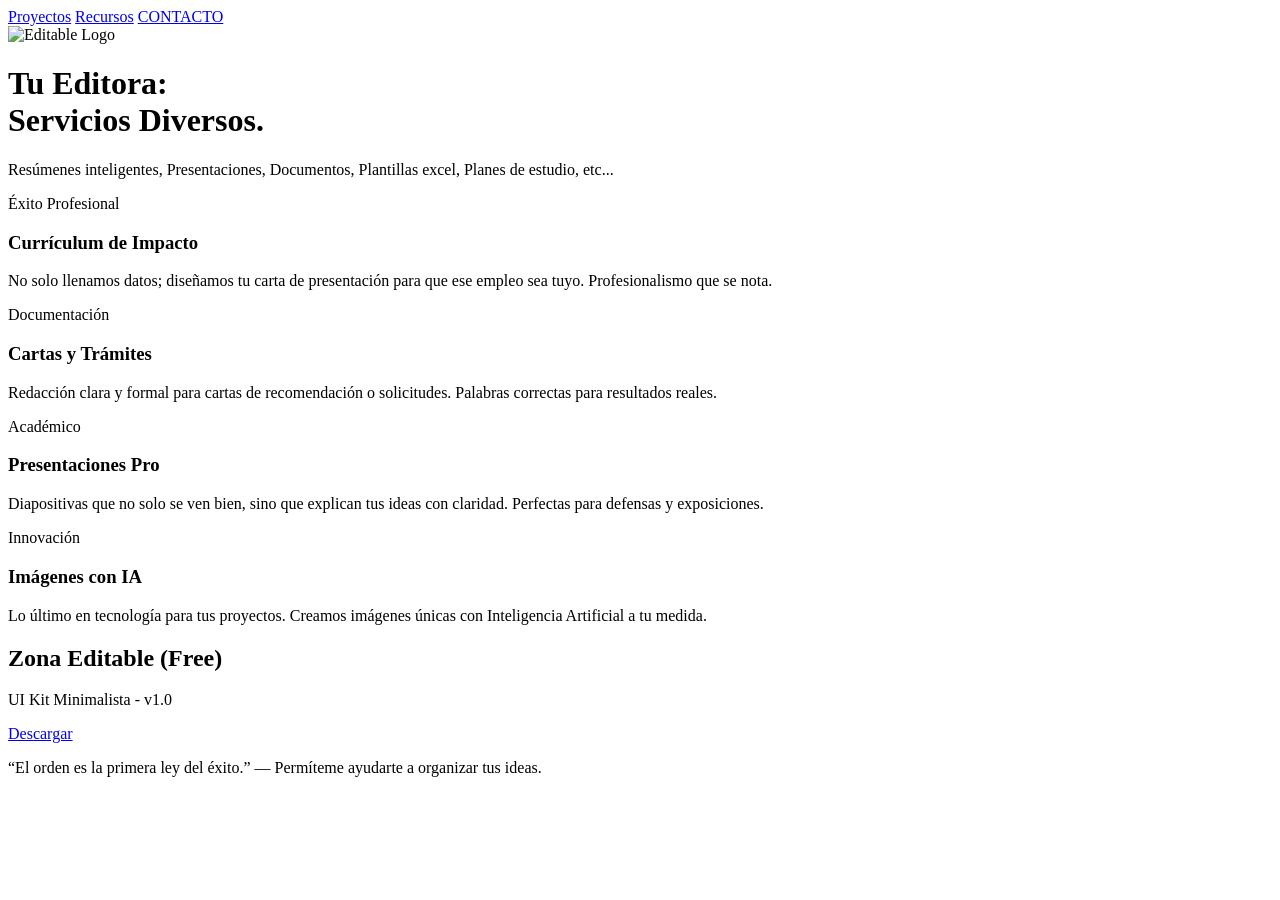
==== index.html @ 824ca3d0 "Fix HTML formatting and restore footer section" ====
<!doctype html>
<html lang="es">
  <head>
    <meta charset="UTF-8" />
    <meta name="viewport" content="width=device-width, initial-scale=1.0" />
    <title>EDITABLE | Engineering & Design</title>
    <link rel="stylesheet" href="style.css" />
    <link
      href="https://fonts.googleapis.com/css2?family=Inter:wght@300;400;800&display=swap"
      rel="stylesheet"
    />
  </head>
  <body>
    <nav>
      <div class="logo"></div>
      <div class="nav-links">
        <a href="#portfolio">Proyectos</a>
        <a href="#downloads">Recursos</a>
        <a
          href="https://wa.me/50557872347?text=Hola%20Editable,%20necesito%20ayuda%20con%20un%20trabajo."
          class="btn-contact"
          >CONTACTO</a
        >
      </div>
    </nav>

    <header class="reveal">
      <div class="hero-content">
        <img src="img/logo.png" alt="Editable Logo" class="main-logo" />
        <h1>Tu Editora: <br /><span>Servicios Diversos.</span></h1>
        <p>
          Resúmenes inteligentes, Presentaciones, Documentos, Plantillas excel,
          Planes de estudio, etc...
        </p>
      </div>
    </header>

    <section id="portfolio" class="bento-grid">
      <div class="bento-item wide reveal">
        <div class="bento-content">
          <span class="tag">Éxito Profesional</span>
          <h3>Currículum de Impacto</h3>
          <p>
            No solo llenamos datos; diseñamos tu carta de presentación para que
            ese empleo sea tuyo. Profesionalismo que se nota.
          </p>
        </div>
      </div>

      <div class="bento-item reveal">
        <div class="bento-content">
          <span class="tag">Documentación</span>
          <h3>Cartas y Trámites</h3>
          <p>
            Redacción clara y formal para cartas de recomendación o solicitudes.
            Palabras correctas para resultados reales.
          </p>
        </div>
      </div>

      <div class="bento-item reveal">
        <div class="bento-content">
          <span class="tag">Académico</span>
          <h3>Presentaciones Pro</h3>
          <p>
            Diapositivas que no solo se ven bien, sino que explican tus ideas
            con claridad. Perfectas para defensas y exposiciones.
          </p>
        </div>
      </div>

      <div class="bento-item reveal">
        <div class="bento-content">
          <span class="tag">Innovación</span>
          <h3>Imágenes con IA</h3>
          <p>
            Lo último en tecnología para tus proyectos. Creamos imágenes únicas
            con Inteligencia Artificial a tu medida.
          </p>
        </div>
      </div>
    </section>
    <section id="downloads" class="downloads reveal">
      <h2>Zona Editable (Free)</h2>
      <div class="download-card">
        <p>UI Kit Minimalista - v1.0</p>
        <a href="downloads/guia.pdf" download class="btn-download">Descargar</a>
      </div>
    </section>

    <script src="script.js"></script>
  </body>
</html>

<section class="footer-note reveal">
  <p>
    “El orden es la primera ley del éxito.” — Permíteme ayudarte a organizar tus
    ideas.
  </p>
</section>
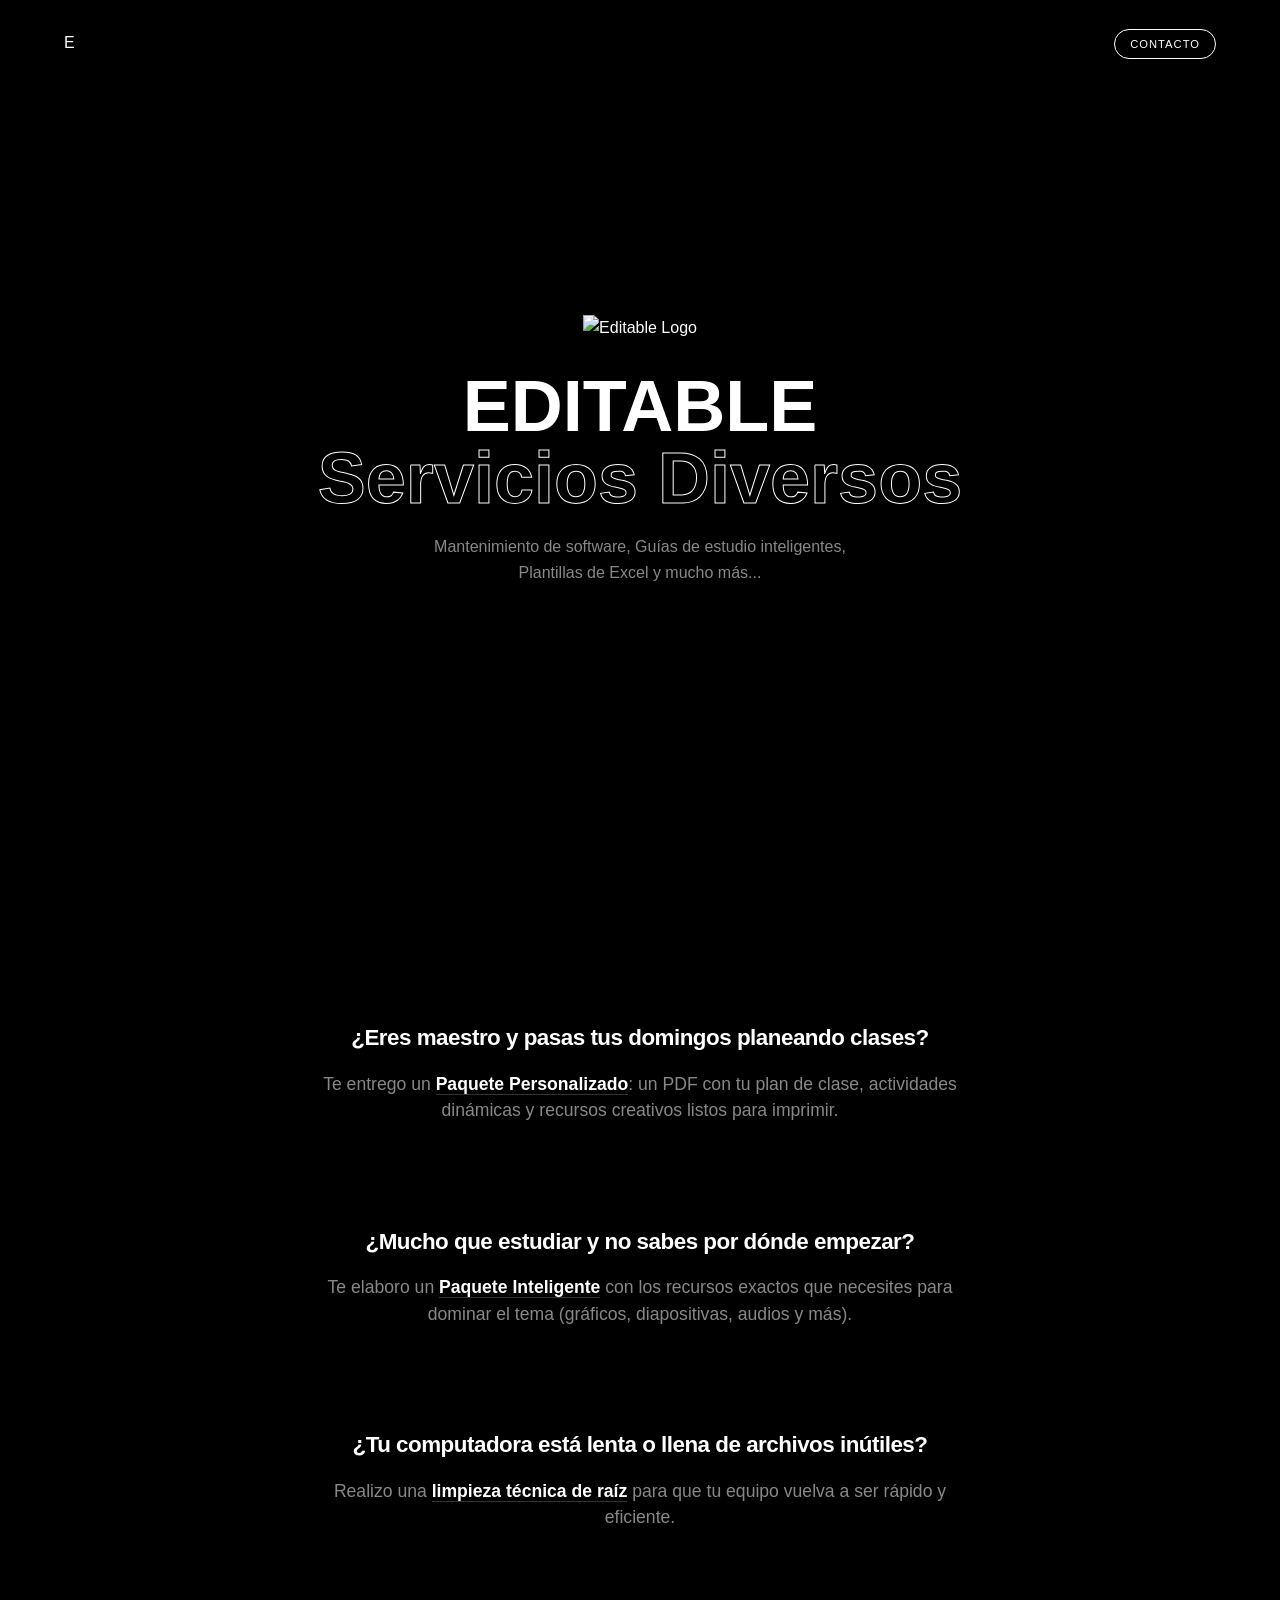
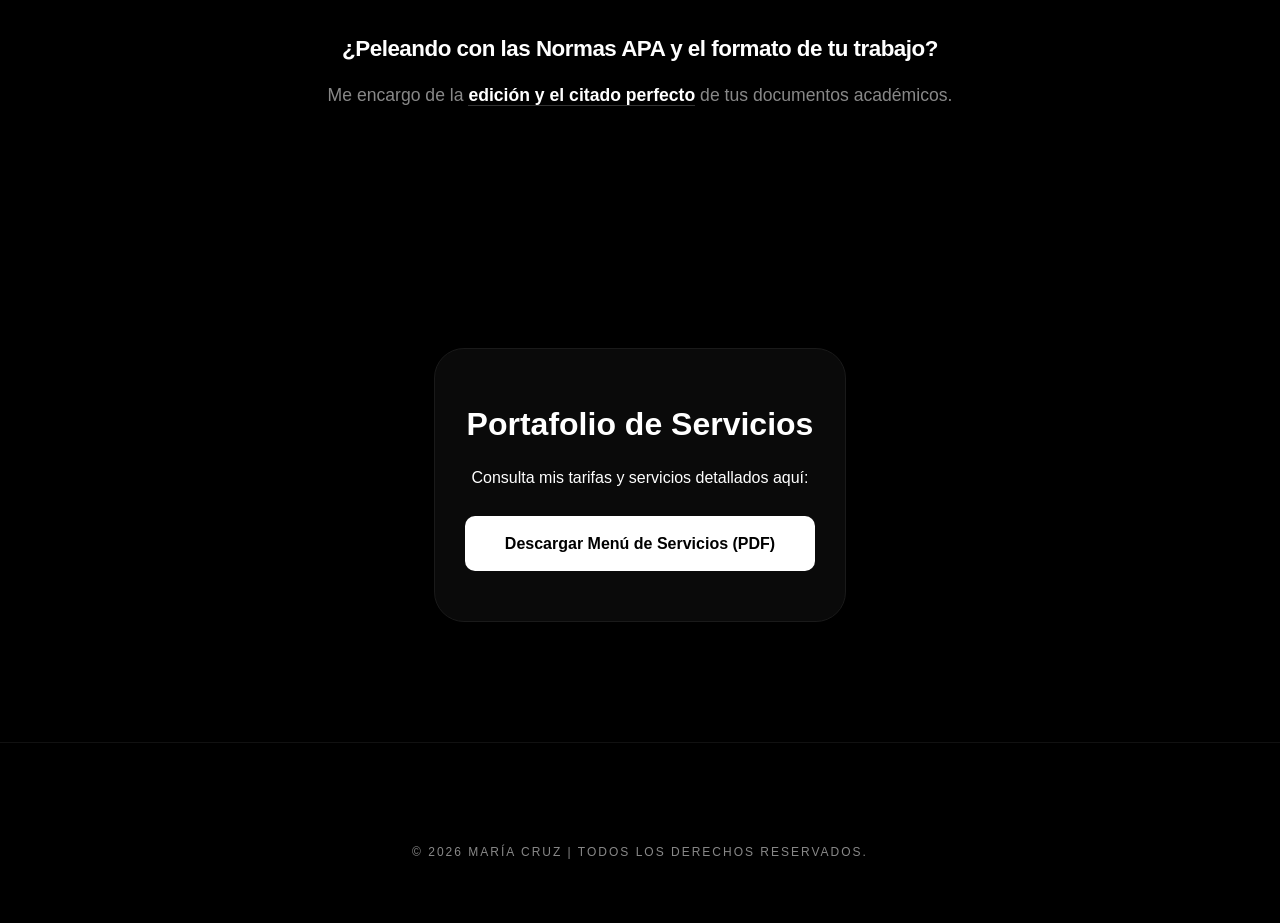
==== commit 6d8e052b: "ConfiguracionesFinales" ====
--- a/index.html
+++ b/index.html
@@ -3,7 +3,7 @@
   <head>
     <meta charset="UTF-8" />
     <meta name="viewport" content="width=device-width, initial-scale=1.0" />
-    <title>EDITABLE | Engineering & Design</title>
+    <title>EDITABLE | Servicios Diversos</title>
     <link rel="stylesheet" href="style.css" />
     <link
       href="https://fonts.googleapis.com/css2?family=Inter:wght@300;400;800&display=swap"
@@ -12,12 +12,10 @@
   </head>
   <body>
     <nav>
-      <div class="logo"></div>
+      <div class="logo">E</div>
       <div class="nav-links">
-        <a href="#portfolio">Proyectos</a>
-        <a href="#downloads">Recursos</a>
         <a
-          href="https://wa.me/50557872347?text=Hola%20Editable,%20necesito%20ayuda%20con%20un%20trabajo."
+          href="https://wa.me/50557872347?text=Hola%20María,%20vi%20tu%20página%20EDITABLE%20y%20necesito%20tu%20ayuda%20profesional."
           class="btn-contact"
           >CONTACTO</a
         >
@@ -27,75 +25,68 @@
     <header class="reveal">
       <div class="hero-content">
         <img src="img/logo.png" alt="Editable Logo" class="main-logo" />
-        <h1>Tu Editora: <br /><span>Servicios Diversos.</span></h1>
-        <p>
-          Resúmenes inteligentes, Presentaciones, Documentos, Plantillas excel,
-          Planes de estudio, etc...
+        <h1>EDITABLE<br /><span>Servicios Diversos</span></h1>
+        <p class="hero-subtitle">
+          Mantenimiento de software, Guías de estudio inteligentes, Plantillas
+          de Excel y mucho más...
         </p>
       </div>
     </header>
 
-    <section id="portfolio" class="bento-grid">
-      <div class="bento-item wide reveal">
-        <div class="bento-content">
-          <span class="tag">Éxito Profesional</span>
-          <h3>Currículum de Impacto</h3>
-          <p>
-            No solo llenamos datos; diseñamos tu carta de presentación para que
-            ese empleo sea tuyo. Profesionalismo que se nota.
-          </p>
-        </div>
+    <section id="capacidades" class="servicios-tech reveal">
+      <div class="tech-item">
+        <h3>¿Eres maestro y pasas tus domingos planeando clases?</h3>
+        <p>
+          Te entrego un <b>Paquete Personalizado</b>: un PDF con tu plan de
+          clase, actividades dinámicas y recursos creativos listos para
+          imprimir.
+        </p>
       </div>
 
-      <div class="bento-item reveal">
-        <div class="bento-content">
-          <span class="tag">Documentación</span>
-          <h3>Cartas y Trámites</h3>
-          <p>
-            Redacción clara y formal para cartas de recomendación o solicitudes.
-            Palabras correctas para resultados reales.
-          </p>
-        </div>
+      <div class="tech-item">
+        <h3>¿Mucho que estudiar y no sabes por dónde empezar?</h3>
+        <p>
+          Te elaboro un <b>Paquete Inteligente</b> con los recursos exactos que
+          necesites para dominar el tema (gráficos, diapositivas, audios y más).
+        </p>
       </div>
 
-      <div class="bento-item reveal">
-        <div class="bento-content">
-          <span class="tag">Académico</span>
-          <h3>Presentaciones Pro</h3>
-          <p>
-            Diapositivas que no solo se ven bien, sino que explican tus ideas
-            con claridad. Perfectas para defensas y exposiciones.
-          </p>
-        </div>
+      <div class="tech-item">
+        <h3>¿Tu computadora está lenta o llena de archivos inútiles?</h3>
+        <p>
+          Realizo una <b>limpieza técnica de raíz</b> para que tu equipo vuelva
+          a ser rápido y eficiente.
+        </p>
       </div>
 
-      <div class="bento-item reveal">
-        <div class="bento-content">
-          <span class="tag">Innovación</span>
-          <h3>Imágenes con IA</h3>
-          <p>
-            Lo último en tecnología para tus proyectos. Creamos imágenes únicas
-            con Inteligencia Artificial a tu medida.
-          </p>
-        </div>
+      <div class="tech-item">
+        <h3>¿Peleando con las Normas APA y el formato de tu trabajo?</h3>
+        <p>
+          Me encargo de la <b>edición y el citado perfecto</b> de tus documentos
+          académicos.
+        </p>
       </div>
     </section>
-    <section id="downloads" class="downloads reveal">
-      <h2>Zona Editable (Free)</h2>
+
+    <section id="menu-servicios" class="downloads reveal">
       <div class="download-card">
-        <p>UI Kit Minimalista - v1.0</p>
-        <a href="downloads/guia.pdf" download class="btn-download">Descargar</a>
+        <h2>Portafolio de Servicios</h2>
+        <p>Consulta mis tarifas y servicios detallados aquí:</p>
+        <a
+          href="downloads/Catalogo_Editable_2026.pdf"
+          download
+          class="btn-download"
+          >Descargar Menú de Servicios (PDF)</a
+        >
+      </div>
+    </section>
+
+    <section class="footer-note reveal">
+      <div class="credits">
+        <p>© 2026 María Cruz | Todos los derechos reservados.</p>
       </div>
     </section>
 
     <script src="script.js"></script>
   </body>
 </html>
-
-<section class="footer-note reveal">
-  <p>
-    “El orden es la primera ley del éxito.” — Permíteme ayudarte a organizar tus
-    ideas.
-  </p>
-</section>
-
--- a/style.css
+++ b/style.css
@@ -0,0 +1,217 @@
+/* Paleta de Colores EDITABLE (Respetada al 100%) */
+:root {
+  --bg: #000000;
+  --text: #ffffff;
+  --gray-muted: #888888;
+  --accent: #ffffff;
+}
+
+* {
+  margin: 0;
+  padding: 0;
+  box-sizing: border-box;
+  font-family: "Inter", sans-serif;
+}
+
+body {
+  background-color: var(--bg);
+  color: var(--text);
+  line-height: 1.6;
+  overflow-x: hidden;
+}
+
+/* Navegación - Ajustada para mayor compatibilidad móvil */
+nav {
+  display: flex;
+  justify-content: space-between;
+  align-items: center;
+  padding: 30px 5%; /* Un poco más compacto para móvil */
+  position: absolute;
+  width: 100%;
+  z-index: 100;
+}
+
+.nav-links a {
+  text-decoration: none;
+  color: var(--text);
+  margin-left: 15px;
+  font-size: 0.7rem;
+  font-weight: 400;
+  text-transform: uppercase;
+  letter-spacing: 1px;
+  transition: 0.3s opacity;
+}
+
+.btn-contact {
+  border: 1px solid var(--text);
+  padding: 8px 15px;
+  border-radius: 100px;
+}
+
+/* Hero Section */
+header {
+  height: 100vh;
+  display: flex;
+  flex-direction: column;
+  justify-content: center;
+  align-items: center;
+  text-align: center;
+  padding: 0 10%;
+}
+
+.main-logo {
+  width: 120px;
+  height: auto;
+  margin-bottom: 30px;
+}
+
+h1 {
+  font-size: clamp(2.2rem, 8vw, 4.5rem);
+  font-weight: 800;
+  line-height: 1;
+  margin-bottom: 20px;
+}
+
+h1 span {
+  color: transparent;
+  -webkit-text-stroke: 1px var(--text);
+}
+
+.hero-subtitle {
+  color: var(--gray-muted);
+  font-size: 1rem;
+  max-width: 450px;
+  margin: 20px auto 0;
+}
+
+/* SECCIÓN DE CAPACIDADES (TOTALMENTE CENTRADA) */
+.servicios-tech {
+  padding: 100px 10%;
+  display: flex;
+  flex-direction: column;
+  align-items: center; /* Centra los items horizontalmente */
+  text-align: center; /* Centra el texto por dentro */
+  background: #000;
+}
+
+.tech-item {
+  max-width: 700px; /* Para que las líneas no sean eternas y cansen la vista */
+  margin-bottom: 60px; /* Espacio entre cada solución */
+  padding: 20px;
+}
+
+.tech-item h3 {
+  font-size: 1.4rem;
+  font-weight: 800;
+  margin-bottom: 15px;
+  letter-spacing: -0.5px;
+  color: var(--text);
+}
+
+.tech-item p {
+  font-size: 1.1rem;
+  color: var(--gray-muted);
+  line-height: 1.5;
+}
+
+.tech-item b {
+  color: var(--text); /* Resalta las soluciones clave en blanco puro */
+  border-bottom: 1px solid #333;
+}
+
+/* Sección de Descarga del Menú (PDF) */
+.downloads {
+  text-align: center;
+  padding: 60px 10% 120px;
+}
+
+.download-card {
+  background: #0a0a0a;
+  border: 1px solid #1a1a1a;
+  padding: 50px 30px;
+  border-radius: 30px;
+  display: inline-block; /* Para que el cuadro se ajuste al contenido */
+}
+
+.downloads h2 {
+  font-size: 2rem;
+  margin-bottom: 15px;
+  color: var(--text);
+}
+
+.btn-download {
+  display: inline-block;
+  margin-top: 25px;
+  background-color: var(--text);
+  color: var(--bg);
+  text-decoration: none;
+  padding: 15px 40px;
+  border-radius: 10px;
+  font-weight: 800;
+  transition: 0.3s;
+}
+
+.btn-download:hover {
+  opacity: 0.8;
+  transform: scale(1.02);
+}
+
+/* Lógica de la Animación (Asegúrate de tener el script.js optimizado) */
+.reveal {
+  opacity: 0;
+  transform: translateY(30px);
+  transition: all 0.8s ease-out;
+}
+
+.reveal.active {
+  opacity: 1;
+  transform: translateY(0);
+}
+
+/* FOOTER NOTE (Con tu nombre y derechos) */
+.footer-note {
+  text-align: center;
+  padding: 100px 10% 60px;
+  border-top: 1px solid #111; /* Una línea muy sutil para separar */
+}
+
+.motto {
+  font-size: 1.2rem;
+  font-weight: 400;
+  color: var(--text);
+  margin-bottom: 30px;
+  letter-spacing: 1px;
+}
+
+.credits p {
+  font-size: 0.75rem;
+  color: var(--gray-muted);
+  text-transform: uppercase;
+  letter-spacing: 2px;
+}
+
+.brand-tag {
+  font-weight: 800;
+  margin-top: 5px;
+  opacity: 0.5;
+}
+
+/* Ajustes para móviles muy pequeños */
+@media (max-width: 480px) {
+  nav {
+    padding: 20px 5%;
+  }
+  .nav-links a {
+    margin-left: 10px;
+    font-size: 0.6rem;
+  }
+  h1 {
+    font-size: 2.5rem;
+  }
+  .tech-item h3 {
+    font-size: 1.2rem;
+  }
+  .tech-item p {
+    font-size: 1rem;
+  }
+}
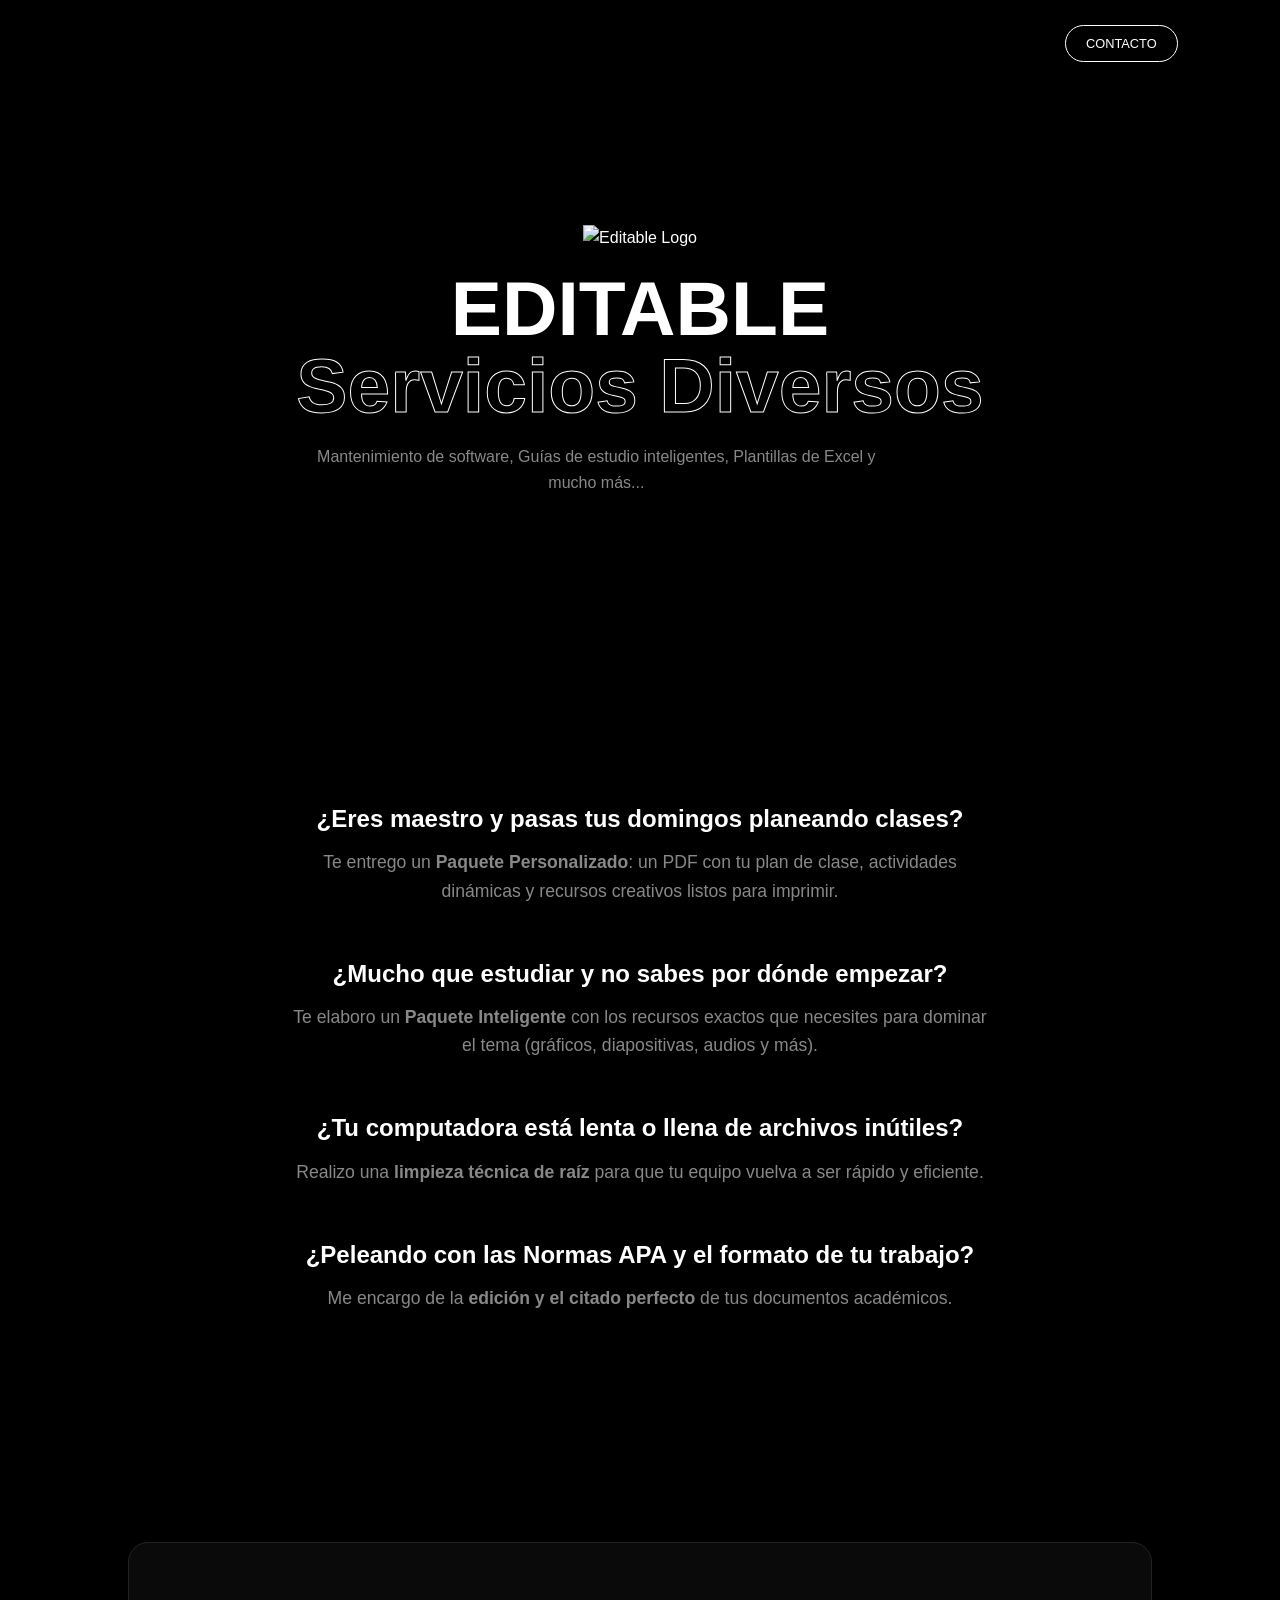
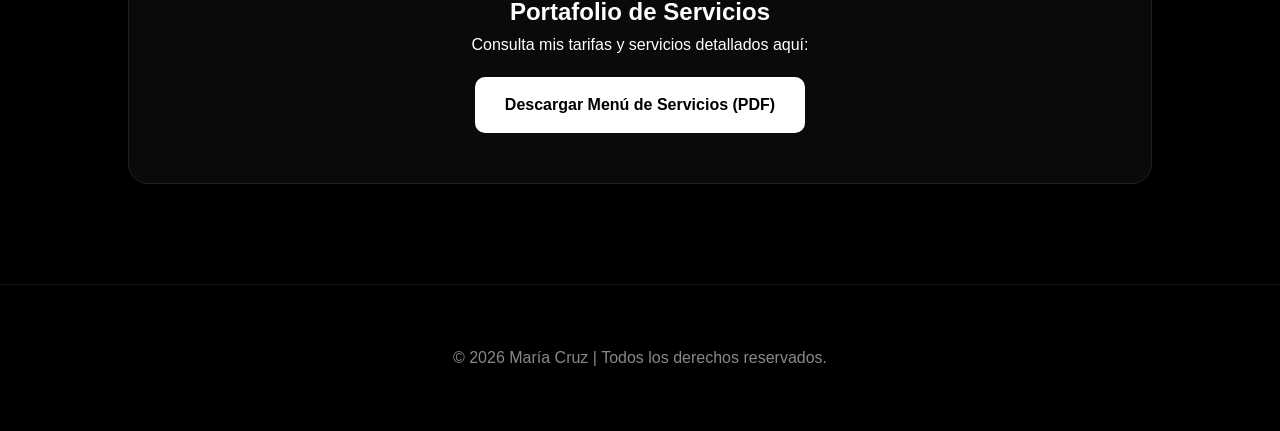
==== commit ecd9068d: "csscorrection" ====
--- a/index.html
+++ b/index.html
@@ -12,7 +12,7 @@
   </head>
   <body>
     <nav>
-      <div class="logo">E</div>
+      <div class="logo"></div>
       <div class="nav-links">
         <a
           href="https://wa.me/50557872347?text=Hola%20María,%20vi%20tu%20página%20EDITABLE%20y%20necesito%20tu%20ayuda%20profesional."
--- a/style.css
+++ b/style.css
@@ -1,9 +1,8 @@
-/* Paleta de Colores EDITABLE (Respetada al 100%) */
+/* Paleta EDITABLE - María Cruz */
 :root {
   --bg: #000000;
   --text: #ffffff;
   --gray-muted: #888888;
-  --accent: #ffffff;
 }
 
 * {
@@ -20,37 +19,34 @@
   overflow-x: hidden;
 }
 
-/* Navegación - Ajustada para mayor compatibilidad móvil */
+/* NAVEGACIÓN */
 nav {
   display: flex;
   justify-content: space-between;
   align-items: center;
-  padding: 30px 5%; /* Un poco más compacto para móvil */
+  padding: 30px 8%;
   position: absolute;
   width: 100%;
   z-index: 100;
 }
 
-.nav-links a {
-  text-decoration: none;
-  color: var(--text);
-  margin-left: 15px;
-  font-size: 0.7rem;
-  font-weight: 400;
-  text-transform: uppercase;
-  letter-spacing: 1px;
-  transition: 0.3s opacity;
+.logo {
+  font-size: 1.5rem;
+  font-weight: 800;
 }
 
 .btn-contact {
-  border: 1px solid var(--text);
-  padding: 8px 15px;
+  text-decoration: none;
+  border: 1px solid white;
+  padding: 10px 20px;
   border-radius: 100px;
+  color: white;
+  font-size: 0.8rem;
 }
 
-/* Hero Section */
+/* HERO */
 header {
-  height: 100vh;
+  height: 80vh;
   display: flex;
   flex-direction: column;
   justify-content: center;
@@ -61,157 +57,86 @@
 
 .main-logo {
   width: 120px;
-  height: auto;
-  margin-bottom: 30px;
+  margin-bottom: 20px;
 }
 
 h1 {
-  font-size: clamp(2.2rem, 8vw, 4.5rem);
+  font-size: clamp(2.5rem, 6vw, 5rem);
   font-weight: 800;
   line-height: 1;
-  margin-bottom: 20px;
 }
-
 h1 span {
   color: transparent;
-  -webkit-text-stroke: 1px var(--text);
+  -webkit-text-stroke: 1px white;
 }
 
 .hero-subtitle {
   color: var(--gray-muted);
-  font-size: 1rem;
-  max-width: 450px;
-  margin: 20px auto 0;
+  margin-top: 20px;
+  max-width: 600px;
 }
 
-/* SECCIÓN DE CAPACIDADES (TOTALMENTE CENTRADA) */
+/* SECCIÓN CAPACIDADES (ESTO ES LO QUE TE FALTA) */
 .servicios-tech {
-  padding: 100px 10%;
+  padding: 80px 10%;
   display: flex;
   flex-direction: column;
-  align-items: center; /* Centra los items horizontalmente */
-  text-align: center; /* Centra el texto por dentro */
-  background: #000;
+  align-items: center; /* CENTRA TODO */
+  text-align: center;
 }
 
 .tech-item {
-  max-width: 700px; /* Para que las líneas no sean eternas y cansen la vista */
-  margin-bottom: 60px; /* Espacio entre cada solución */
-  padding: 20px;
+  max-width: 700px;
+  margin-bottom: 50px;
 }
 
 .tech-item h3 {
-  font-size: 1.4rem;
-  font-weight: 800;
-  margin-bottom: 15px;
-  letter-spacing: -0.5px;
-  color: var(--text);
+  font-size: 1.5rem;
+  margin-bottom: 10px;
+}
+.tech-item p {
+  color: var(--gray-muted);
+  font-size: 1.1rem;
 }
 
-.tech-item p {
-  font-size: 1.1rem;
-  color: var(--gray-muted);
-  line-height: 1.5;
-}
-
-.tech-item b {
-  color: var(--text); /* Resalta las soluciones clave en blanco puro */
-  border-bottom: 1px solid #333;
-}
-
-/* Sección de Descarga del Menú (PDF) */
+/* BOTÓN PDF */
 .downloads {
   text-align: center;
-  padding: 60px 10% 120px;
+  padding: 100px 10%;
 }
-
 .download-card {
   background: #0a0a0a;
-  border: 1px solid #1a1a1a;
-  padding: 50px 30px;
-  border-radius: 30px;
-  display: inline-block; /* Para que el cuadro se ajuste al contenido */
-}
-
-.downloads h2 {
-  font-size: 2rem;
-  margin-bottom: 15px;
-  color: var(--text);
+  padding: 50px;
+  border-radius: 20px;
+  border: 1px solid #222;
 }
 
 .btn-download {
   display: inline-block;
-  margin-top: 25px;
-  background-color: var(--text);
-  color: var(--bg);
+  margin-top: 20px;
+  background: white;
+  color: black;
   text-decoration: none;
-  padding: 15px 40px;
+  padding: 15px 30px;
   border-radius: 10px;
   font-weight: 800;
-  transition: 0.3s;
 }
 
-.btn-download:hover {
-  opacity: 0.8;
-  transform: scale(1.02);
+/* FOOTER */
+.footer-note {
+  text-align: center;
+  padding: 60px;
+  color: var(--gray-muted);
+  border-top: 1px solid #111;
 }
 
-/* Lógica de la Animación (Asegúrate de tener el script.js optimizado) */
+/* ANIMACIONES */
 .reveal {
   opacity: 0;
   transform: translateY(30px);
-  transition: all 0.8s ease-out;
+  transition: 0.8s all ease;
 }
-
 .reveal.active {
   opacity: 1;
   transform: translateY(0);
 }
-
-/* FOOTER NOTE (Con tu nombre y derechos) */
-.footer-note {
-  text-align: center;
-  padding: 100px 10% 60px;
-  border-top: 1px solid #111; /* Una línea muy sutil para separar */
-}
-
-.motto {
-  font-size: 1.2rem;
-  font-weight: 400;
-  color: var(--text);
-  margin-bottom: 30px;
-  letter-spacing: 1px;
-}
-
-.credits p {
-  font-size: 0.75rem;
-  color: var(--gray-muted);
-  text-transform: uppercase;
-  letter-spacing: 2px;
-}
-
-.brand-tag {
-  font-weight: 800;
-  margin-top: 5px;
-  opacity: 0.5;
-}
-
-/* Ajustes para móviles muy pequeños */
-@media (max-width: 480px) {
-  nav {
-    padding: 20px 5%;
-  }
-  .nav-links a {
-    margin-left: 10px;
-    font-size: 0.6rem;
-  }
-  h1 {
-    font-size: 2.5rem;
-  }
-  .tech-item h3 {
-    font-size: 1.2rem;
-  }
-  .tech-item p {
-    font-size: 1rem;
-  }
-}
